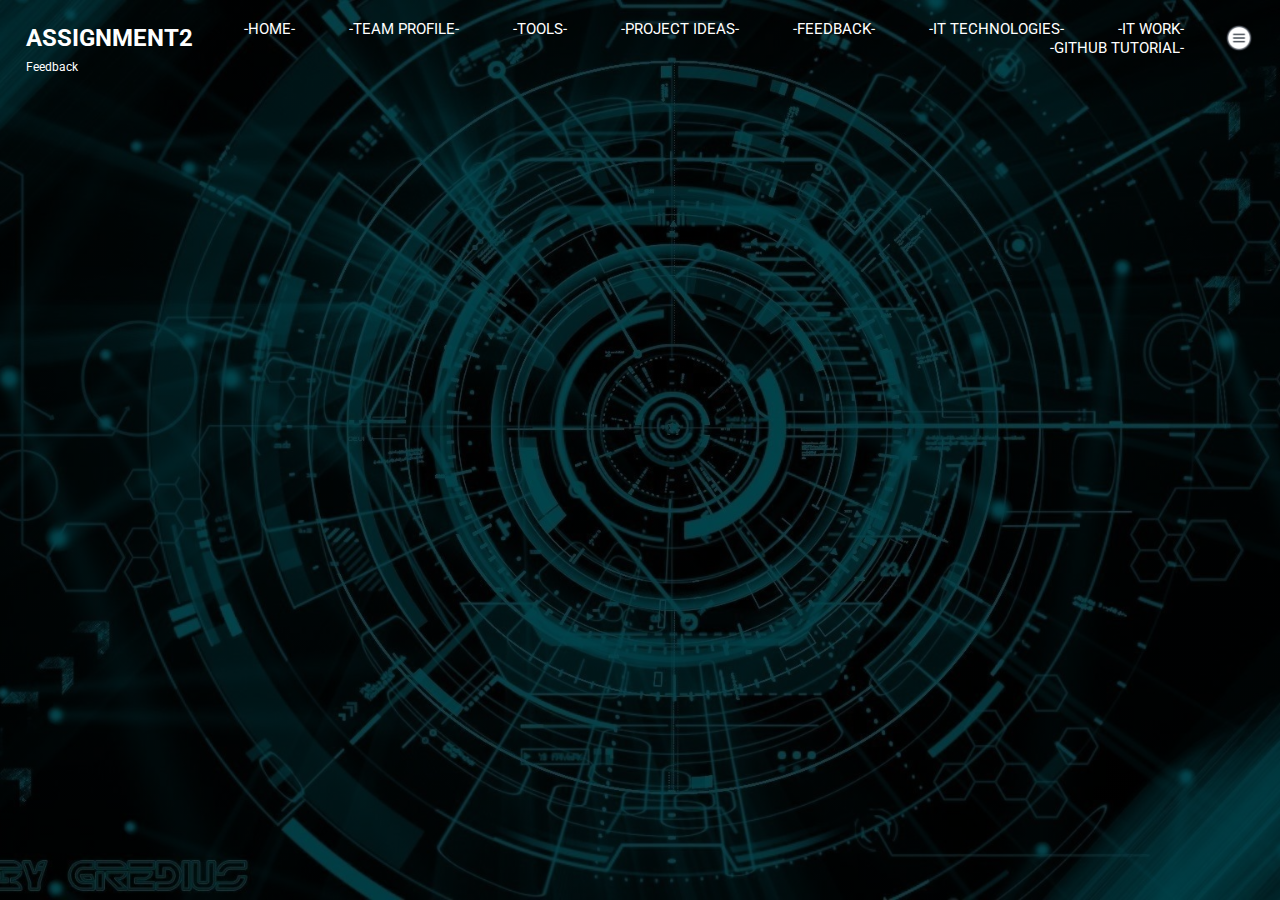
==== Feedback.html @ 636c744b "add the project" ====
<!DOCTYPE html>
<html lang="en">
    <head>
        <meta charset="UTF-8">
        <meta name="viewport" content="width=device-width, initial-scale=1.0">
        <title>ASM2</title>
        <link rel="stylesheet" href="./Style.css">
    
        <link href="https://fonts.googleapis.com/css2?family=Roboto&display=swap" rel="stylesheet">
    
        <script src="https://code.jquery.com/jquery-3.5.1.min.js"
            integrity="sha256-9/aliU8dGd2tb6OSsuzixeV4y/faTqgFtohetphbbj0=" crossorigin="anonymous"></script>
    
        <script>
            $(function () {
                $("#header").load("Header.html");
            });
        </script>
    </head>
<body>
    <div class="container">
        <div id="header"></div>
        <p>Feedback</p>
    </div>
    
</body>
</html>
---- Style.css ----
*{
    margin: 0;
    padding: 0;
    font-family: 'Roboto', sans-serif;
}

.container{
    width: 100%;
    height: 100vh;
    background-image: linear-gradient(rgba(0,0,0,0.7),rgba(0,0,0,0.7)), url(images/background.jpg);
    background-position: center;
    background-size: cover;
    padding-left: 2%;
    padding-right: 2%;
    box-sizing: border-box;
}

.navbar{
    height: 12%;
    display: flex;
    align-items: center;
}

.navbar a h2{
    color: white;
}

.navbar a{
    text-decoration: none;
}

.navbar a h2:hover{
    color: yellow;
}

.menu-icon{
    width: 30px;
    cursor: pointer;
    margin-left: 40px;
}

nav{
    flex: 1;
    text-align: right;
}

nav ul li{
    list-style: none;
    display: inline-block;
    margin-left: 50px;
}

nav ul li a{
    text-decoration: none;
    color: #ffffff;
    font-size: 15px;
}

nav ul li a:hover{
    color: yellow;
}

.row{
    display: flex;
    height: 88%;
    align-items: center;
}

.col{
    flex-basis: 50%;
}

h1{
    color: white;
    font-size: 100px;
}

h3{
    color: white;
    font-size: 25px;
    padding: 15px;
}

p{
    color: #ffffff;
    font-size: 12px;
    line-height: 20px;
}

button{
    width: 180px;
    font-weight: bolder;
    font-size: 15px;
    padding: 12px 0;
    background: #fff;
    border: 0;
    border-radius: 20px;
    outline: none;
    margin-top: 30px;
}

button:hover{
    background: yellow;
}

button a{
    text-decoration: none;
    color: #000;
}

.card{
    width: 200px;
    height: 230px;
    display: inline-block;
    border-radius: 10px;
    padding: 15px 25px;
    box-sizing: border-box;
    cursor: pointer;
    margin: 10px 15px;
    background-position: center;
    background-size: cover;
    transition: transform 0.5s;
}

.card1{
    background-image: url(images/idea.png);
}

.card2{
    background-image: url(images/feedback.png);
}

.card3{
    background-image: url(images/technology.jpg);
}

.card4{
    background-image: url(images/work.jpg);
}

.card5{
    background-image: url(images/tool.jpg);
}

.card6{
    background-image: url(images/team.jpg);
}

.card:hover{
    transform: translateY(-10px);
}

.card:hover {
    filter: brightness(40%);
    transition: filter .3s ease;
}

h5{
    color: yellow;
    text-shadow: 0 0 20px rgb(0, 0, 0);
}

.card p{
    text-shadow: 0 0 5px #000;
    font-size: 8px;
}
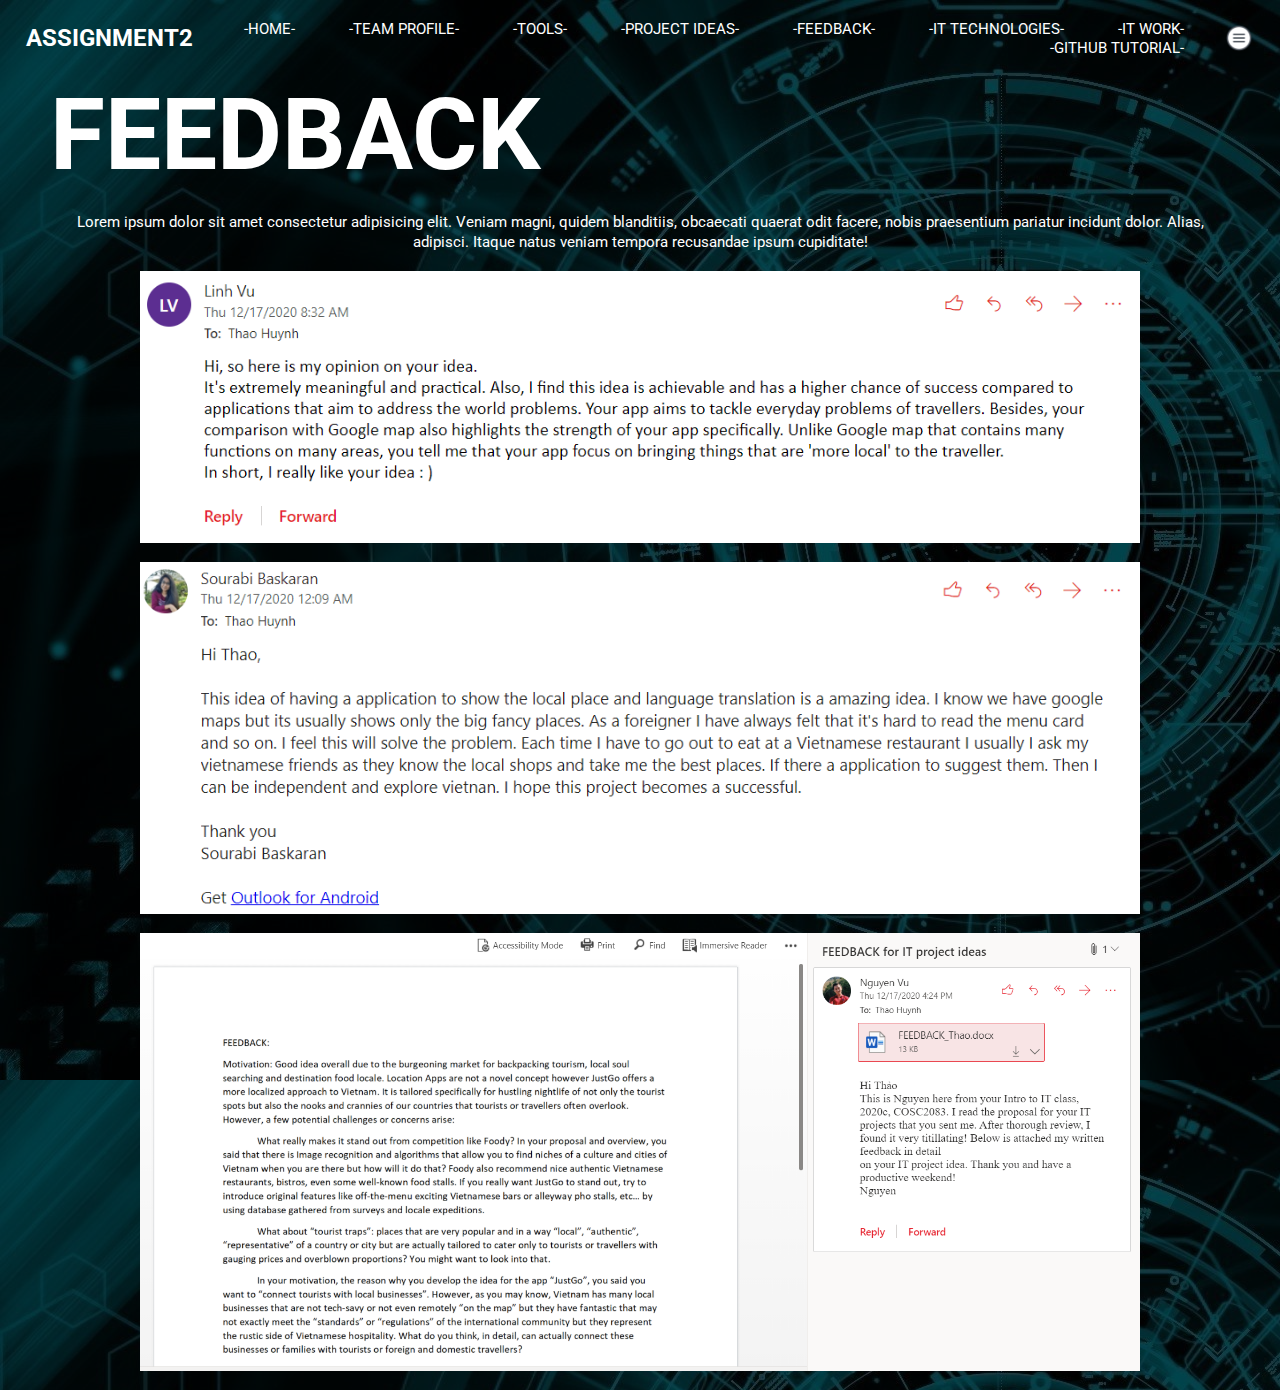
==== commit 5d94dfca: "update feedback page" ====
--- a/Feedback.html
+++ b/Feedback.html
@@ -4,7 +4,7 @@
         <meta charset="UTF-8">
         <meta name="viewport" content="width=device-width, initial-scale=1.0">
         <title>ASM2</title>
-        <link rel="stylesheet" href="./Style.css">
+        <link rel="stylesheet" href="./css/feedback.css">
     
         <link href="https://fonts.googleapis.com/css2?family=Roboto&display=swap" rel="stylesheet">
     
@@ -18,9 +18,19 @@
         </script>
     </head>
 <body>
-    <div class="container">
-        <div id="header"></div>
-        <p>Feedback</p>
+    <div id="header"></div>
+    <div class="container3">
+        <br>
+        <h1>FEEDBACK</h1>
+        <br>
+        <p>Lorem ipsum dolor sit amet consectetur adipisicing elit. Veniam magni, quidem blanditiis, obcaecati quaerat odit facere, nobis praesentium pariatur incidunt dolor. Alias, adipisci. Itaque natus veniam tempora recusandae ipsum cupiditate!</p>
+        <br>
+        <img src="./images/linh-feedback.png" alt="">
+        <br>
+        <img src="./images/be-feedback.png" alt="">
+        <br>
+        <img src="./images/nguyen-feedback.png" alt="">
+        <br>
     </div>
     
 </body>
--- a/css/feedback.css
+++ b/css/feedback.css
@@ -0,0 +1,38 @@
+*{
+    margin: 0;
+    padding: 0;
+    font-family: 'Roboto', sans-serif;
+}
+
+.container3{
+    width: 100%;
+    height: 100vh;
+    padding-left: 2%;
+    padding-right: 2%;
+    box-sizing: border-box;
+}
+
+body{
+    background-image: linear-gradient(rgba(0,0,0,0.7),rgba(0,0,0,0.7)), url(../images/background.jpg);
+    padding-left: 2%;
+    padding-right: 2%;
+}
+
+.container3 h2{
+    color: yellow;
+    font-size: 30px;
+    text-align: center;
+    background: gray;
+}
+
+.container3 p{
+    font-size: 15px;
+    text-align: center;
+}
+
+.container3 img{
+    max-width: 1000px;
+    display: block;
+    margin-left: auto;
+    margin-right: auto;
+}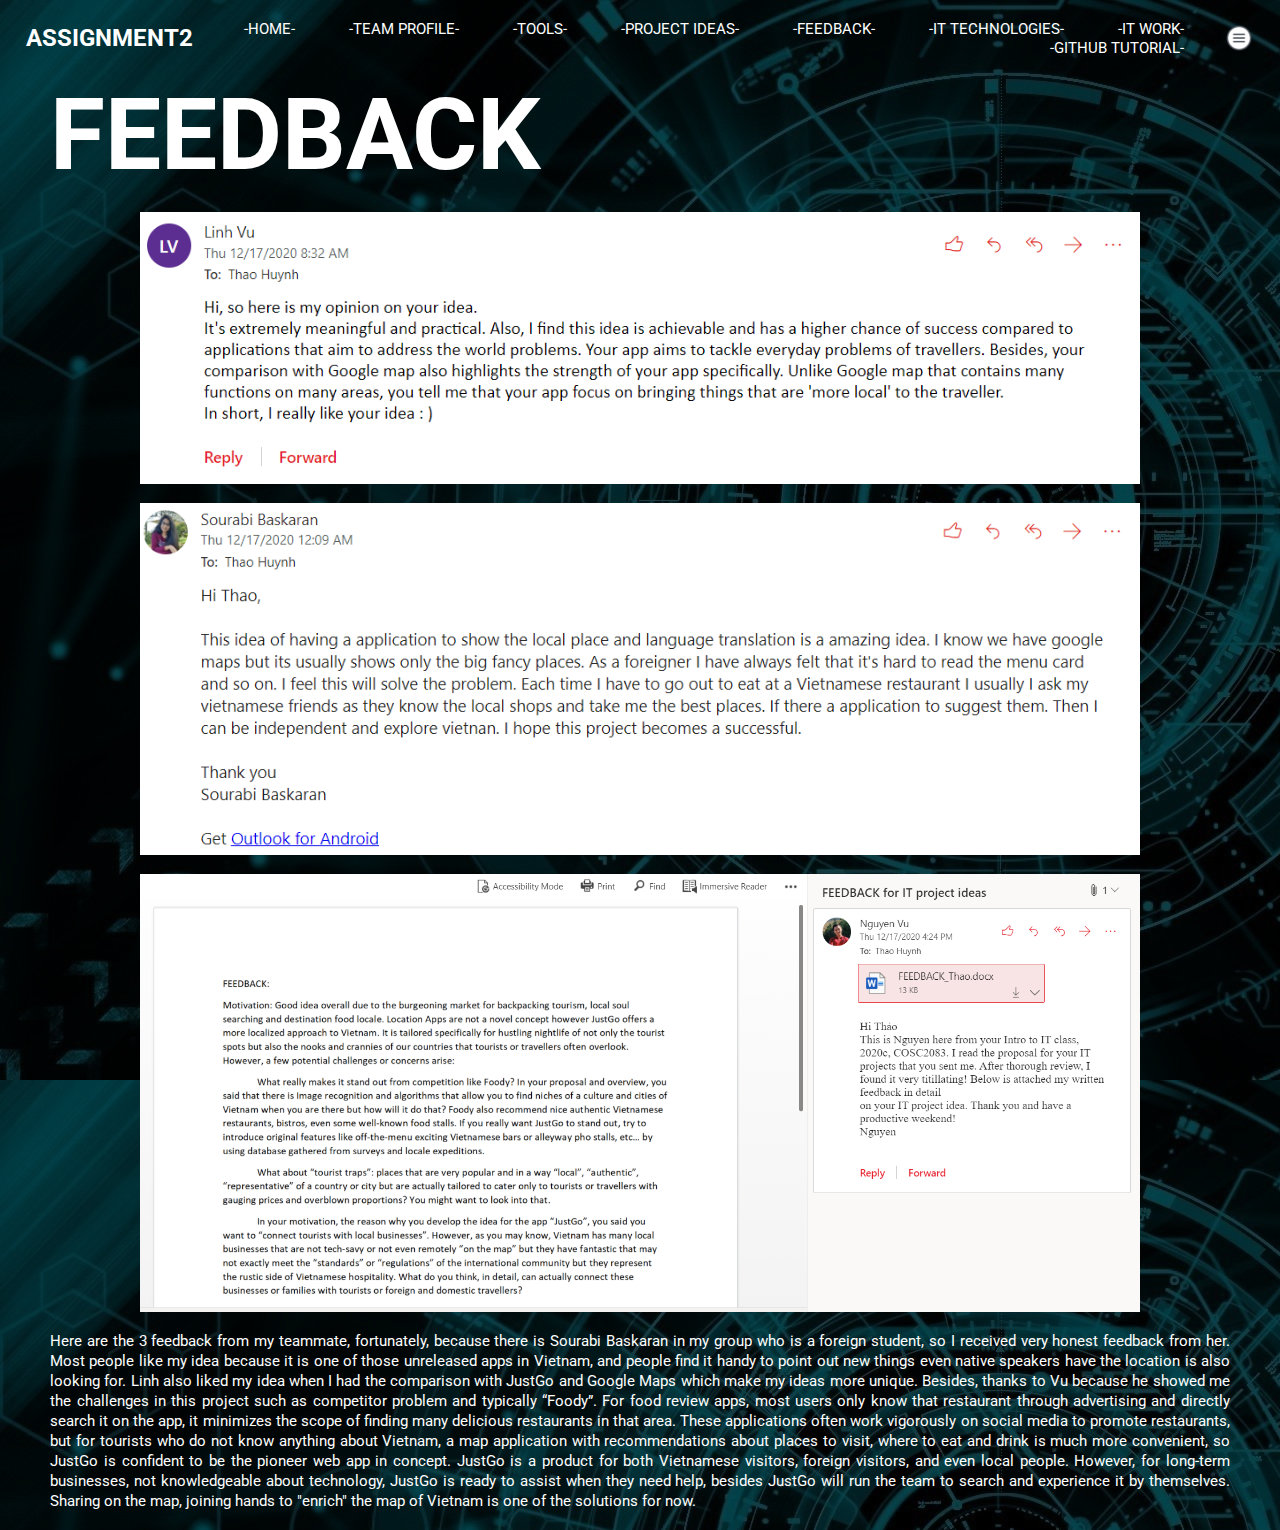
==== commit 5d14ab4f: "update content on feedback page" ====
--- a/Feedback.html
+++ b/Feedback.html
@@ -23,14 +23,14 @@
         <br>
         <h1>FEEDBACK</h1>
         <br>
-        <p>Lorem ipsum dolor sit amet consectetur adipisicing elit. Veniam magni, quidem blanditiis, obcaecati quaerat odit facere, nobis praesentium pariatur incidunt dolor. Alias, adipisci. Itaque natus veniam tempora recusandae ipsum cupiditate!</p>
-        <br>
         <img src="./images/linh-feedback.png" alt="">
         <br>
         <img src="./images/be-feedback.png" alt="">
         <br>
         <img src="./images/nguyen-feedback.png" alt="">
         <br>
+        <p>Here are the 3 feedback from my teammate, fortunately, because there is Sourabi Baskaran in my group who is a foreign student, so I received very honest feedback from her. Most people like my idea because it is one of those unreleased apps in Vietnam, and people find it handy to point out new things even native speakers have the location is also looking for. Linh also liked my idea when I had the comparison with JustGo and Google Maps which make my ideas more unique. Besides, thanks to Vu because he showed me the challenges in this project such as competitor problem and typically “Foody”. For food review apps, most users only know that restaurant through advertising and directly search it on the app, it minimizes the scope of finding many delicious restaurants in that area. These applications often work vigorously on social media to promote restaurants, but for tourists who do not know anything about Vietnam, a map application with recommendations about places to visit, where to eat and drink is much more convenient, so JustGo is confident to be the pioneer web app in concept. JustGo is a product for both Vietnamese visitors, foreign visitors, and even local people. However, for long-term businesses, not knowledgeable about technology, JustGo is ready to assist when they need help, besides JustGo will run the team to search and experience it by themselves. Sharing on the map, joining hands to "enrich" the map of Vietnam is one of the solutions for now.</p>
+        <br>
     </div>
     
 </body>
--- a/css/feedback.css
+++ b/css/feedback.css
@@ -27,7 +27,7 @@
 
 .container3 p{
     font-size: 15px;
-    text-align: center;
+    text-align: justify;
 }
 
 .container3 img{
